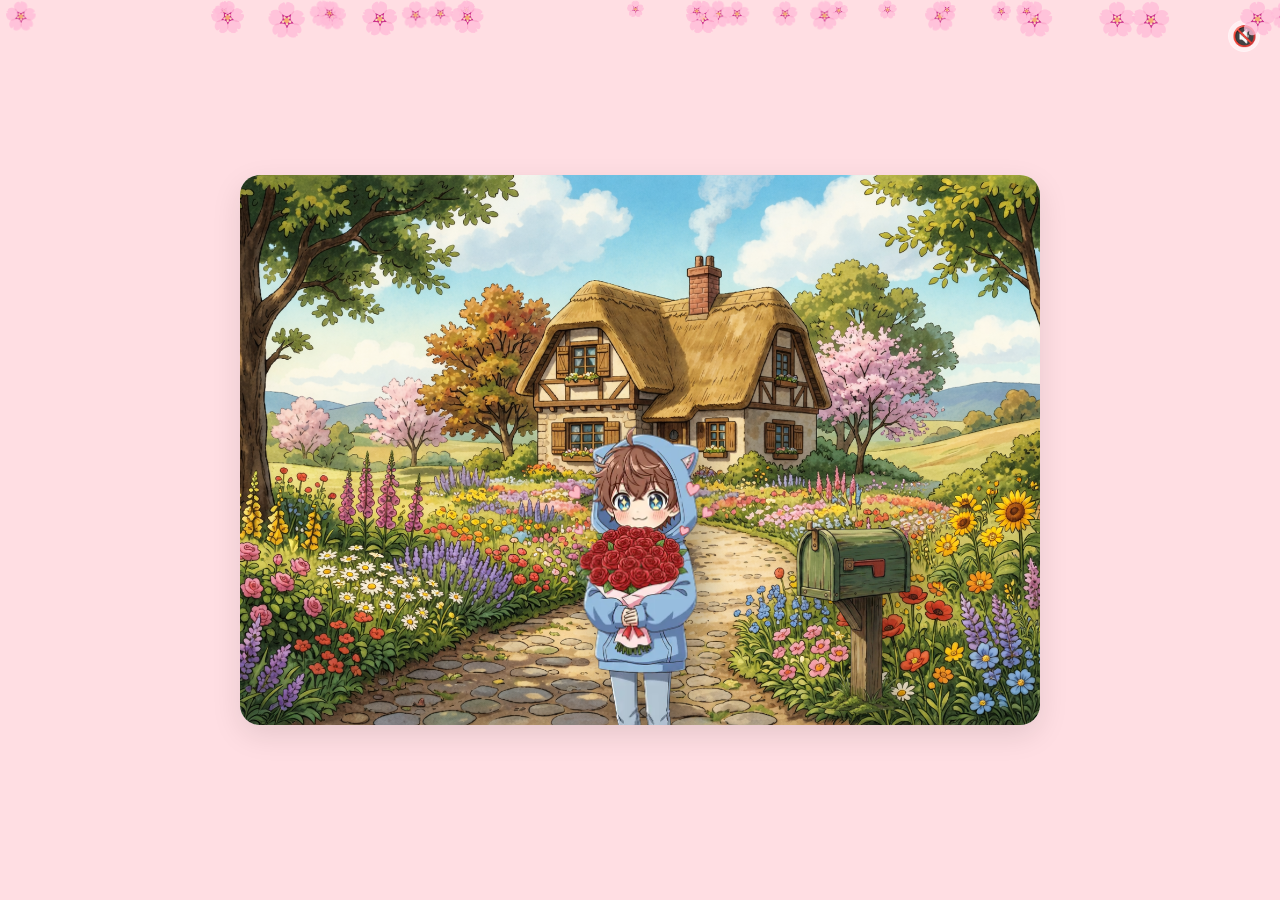
==== index.html @ 14f16d6e "Add files via upload" ====
<!DOCTYPE html>
<html lang="vi">
<head>
    <meta charset="UTF-8">
    <meta name="viewport" content="width=device-width, initial-scale=1.0">
    <title>Happy Women's Day</title>
    <style>       
    body, html {
        margin: 0; padding: 0;
        width: 100%; height: 100%;
        display: flex; justify-content: center; align-items: center;
        background-color: #ffdee3;
    }

    .main-container {
        width: 90%; max-width: 800px;
        background: white;
        border-radius: 20px;
        box-shadow: 0 10px 30px rgba(0,0,0,0.1);
        overflow: hidden; 
        box-sizing: border-box;
    }

    .image-wrapper {
        width: 100%;
        height: 550px; 
        position: relative; 
    }

    .responsive-image {
        width: 100%;
        height: 100%;
        object-fit: cover; 
        display: block;
    }


    .base-layer {
        position: relative; 
        z-index: 1; 
    }

    .top-layer-1 {
        position: absolute; 
        bottom: 0;   
        z-index: 2; 
        width: 20%;
        height: auto;
        right: 40%;
        filter: drop-shadow(10px 10px 15px rgba(0,0,0,0.3));
    }


    .top-layer-2 {
        position: absolute; 
        bottom: 0;   
        z-index: 2; 
        width: 17%;
        height: auto;
        right: 15%;
        filter: drop-shadow(10px 10px 15px rgba(0,0,0,0.3));
    }

    .content {
        padding: 20px;
        text-align: center;
    }

    @media (max-width: 700px) {
        .image-wrapper {
            height: 300px; 
        }
    }

    .top-layer-1:hover {
    filter: brightness(1.5) ;
    transform: scale(1.02) translateY(-5px);
    transition: all 0.3s ease;
    } 

    .top-layer-2:hover {
        filter: brightness(1.4) ;
        transform:  scale(1.02) translateY(-5px);
        transition: all 0.3s ease;
    } 


    .music-btn {
        position: fixed;
        top: 20px;
        right: 20px;
        z-index: 100; /* Luôn nằm trên cùng */
        background: rgba(255, 255, 255, 0.5);
        width: 30px;
        height: 30px;
        border-radius: 50%;
        display: flex;
        justify-content: center;
        align-items: center;
        cursor: pointer;
        font-size: 20px;
        transition: all 0.3s ease;
        backdrop-filter: blur(5px);
        border: 1px solid rgba(255,255,255,0.3);
    }

    .music-btn:hover {
        transform: scale(1.1);
        background: rgba(255, 255, 255, 0.8);
    }

    .flower{
    position:absolute;
    top:0;
    font-size:20px;
    animation:fall linear infinite;
    opacity:0.8;
    z-index: 100;
    }
    @keyframes fall{
        to{
            transform:translateY(70vh) rotate(360deg);
            opacity:0;
        }
    }
   
    </style>  
</head>
<body>
    <div class="main-container">
        <div class="image-wrapper">
            <img src="anh/background.png" class="responsive-image base-layer" alt="Bg">
            
            <img src="anh/boy.png" class="responsive-image top-layer-1" alt="Boy">
            
            <img src="anh/mailbox.png" class="responsive-image top-layer-2" alt="Mailbox">
        </div>
    </div>      
    <audio id="bgMusic" loop>
            <source src="anh/nhac.mp3" type="audio/mpeg" volume="0.5">
    </audio>

    <div id="musicControl" class="music-btn">
        <span id="musicIcon">🔇</span>
</div>        

    <script>
        const mailboxBtn = document.querySelector('.top-layer-2');

        mailboxBtn.addEventListener('click', () => {
            const userChoice = confirm("Bạn có một lá thư mới! Bạn có muốn mở nó ngay bây giờ không?"); 
            if (userChoice) {
                const letterOverlay = document.getElementById('letterWrapper');
                letterOverlay.classList.add('active');
            }
        });     
        mailboxBtn.addEventListener('mouseup', () => {
            mailboxBtn.src = 'anh/mailbox.png';
        });
        
        const bgMusic = document.getElementById('bgMusic');
        const musicControl = document.getElementById('musicControl');
        const musicIcon = document.getElementById('musicIcon');
        function playMusic() {
            bgMusic.play().then(() => {
                musicIcon.innerText = '🔊';
            }).catch(error => {
                console.log("Trình duyệt chặn tự động phát. Chờ tương tác người dùng...");
            });
        }
        window.addEventListener('load', playMusic);
        document.addEventListener('click', () => {
            if (bgMusic.paused) {
                playMusic();
            }
        }, { once: true }); 
        musicControl.addEventListener('click', (e) => {
            e.stopPropagation(); 
            if (bgMusic.paused) {
                bgMusic.play();
                musicIcon.innerText = '🔊';
            } else {
                bgMusic.pause();
                musicIcon.innerText = '🔇';
            }
        });
        function createFlowers(){
            for(let i=0;i<30;i++){
                let flower=document.createElement("div");
                flower.className="flower";
                flower.innerHTML="🌸";
                flower.style.left=Math.random()*100+"vw";
                flower.style.animationDuration=(Math.random()*5+5)+"s";
                flower.style.fontSize=(Math.random()*20+15)+"px";
                document.body.appendChild(flower);

            setTimeout(()=>{flower.remove();},10000);
            }
        }
        createFlowers();
        setInterval(createFlowers,8000);

    </script>
</body>
</html>
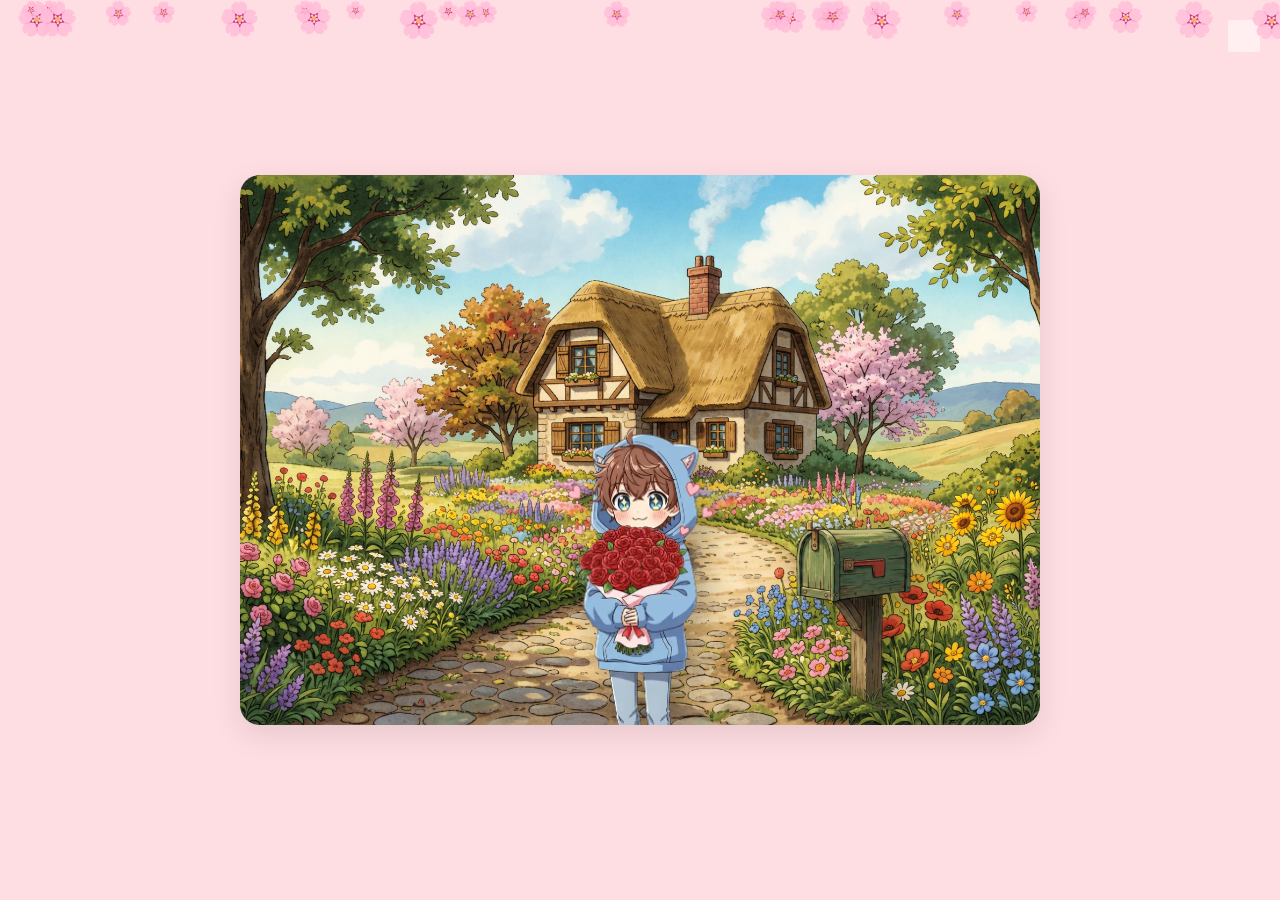
==== commit 551a59a3: "Update index.html" ====
--- a/index.html
+++ b/index.html
@@ -124,6 +124,56 @@
         }
     }
    
+    /* Nền mờ bao phủ toàn màn hình */
+.modal-overlay {
+    position: fixed;
+    top: 0; left: 0;
+    width: 100%; height: 100%;
+    background: rgba(0, 0, 0, 0.5); /* Màu tối mờ */
+    display: flex;
+    justify-content: center;
+    align-items: center;
+    z-index: 1000;
+    
+    /* Ẩn ban đầu */
+    visibility: hidden;
+    opacity: 0;
+    transition: all 0.3s ease-in-out;
+}
+
+/* Nội dung ô thoại */
+.modal-content {
+    background: white;
+    padding: 30px;
+    border-radius: 15px;
+    width: 90%;
+    max-width: 400px;
+    text-align: center;
+    box-shadow: 0 10px 25px rgba(0,0,0,0.2);
+    
+    /* Hiệu ứng bay từ dưới lên */
+    transform: translateY(20px);
+    transition: all 0.3s ease-in-out;
+}
+
+/* Khi ô thoại được kích hoạt */
+.modal-overlay.active {
+    visibility: visible;
+    opacity: 1;
+}
+
+.modal-overlay.active .modal-content {
+    transform: translateY(0);
+}
+
+/* Nút đóng */
+.close-btn {
+    position: absolute;
+    top: 10px; right: 15px;
+    font-size: 24px;
+    cursor: pointer;
+    color: #888;
+}
     </style>  
 </head>
 <body>
@@ -131,8 +181,15 @@
         <div class="image-wrapper">
             <img src="anh/background.png" class="responsive-image base-layer" alt="Bg">
             
-            <img src="anh/boy.png" class="responsive-image top-layer-1" alt="Boy">
-            
+            <img src="anh/boy.png" class="responsive-image top-layer-1" alt="Boy" id="openModal">            
+            <div id="myModal" class="modal-overlay">
+                <div class="modal-content">
+                    <span class="close-btn">&times;</span>
+                    <h3></h3>
+                    <p>Chào mừng bạn! Đây là ô thoại hiện lên khi bạn tương tác với trang web.</p>
+                    <button class="ok-btn">Tuyệt vời!</button>
+                </div>
+            </div>
             <img src="anh/mailbox.png" class="responsive-image top-layer-2" alt="Mailbox">
         </div>
     </div>      
@@ -147,11 +204,15 @@
     <script>
         const mailboxBtn = document.querySelector('.top-layer-2');
 
+        const modal = document.getElementById('myModal');
+        const openBtn = document.getElementById('openModal');
+        const closeBtn = document.querySelector('.close-btn');
+        const okBtn = document.querySelector('.ok-btn');
+
         mailboxBtn.addEventListener('click', () => {
             const userChoice = confirm("Bạn có một lá thư mới! Bạn có muốn mở nó ngay bây giờ không?"); 
             if (userChoice) {
-                const letterOverlay = document.getElementById('letterWrapper');
-                letterOverlay.classList.add('active');
+                window.location.href = "https://youtu.be/FN7ALfpGxiI?list=RDFN7ALfpGxiI&t=161"; 
             }
         });     
         mailboxBtn.addEventListener('mouseup', () => {
@@ -200,6 +261,28 @@
         createFlowers();
         setInterval(createFlowers,8000);
 
+        
+
+        // Mở ô thoại
+        openBtn.onclick = () => {
+            modal.classList.add('active');
+        };
+
+        // Đóng khi click vào nút X hoặc nút OK
+        const closeModal = () => {
+            modal.classList.remove('active');
+        };
+
+        closeBtn.onclick = closeModal;
+        okBtn.onclick = closeModal;
+
+        // Đóng khi click vào vùng nền mờ bên ngoài
+        window.onclick = (event) => {
+            if (event.target === modal) {
+                closeModal();
+            }
+        };
+
     </script>
 </body>
-</html>+</html>
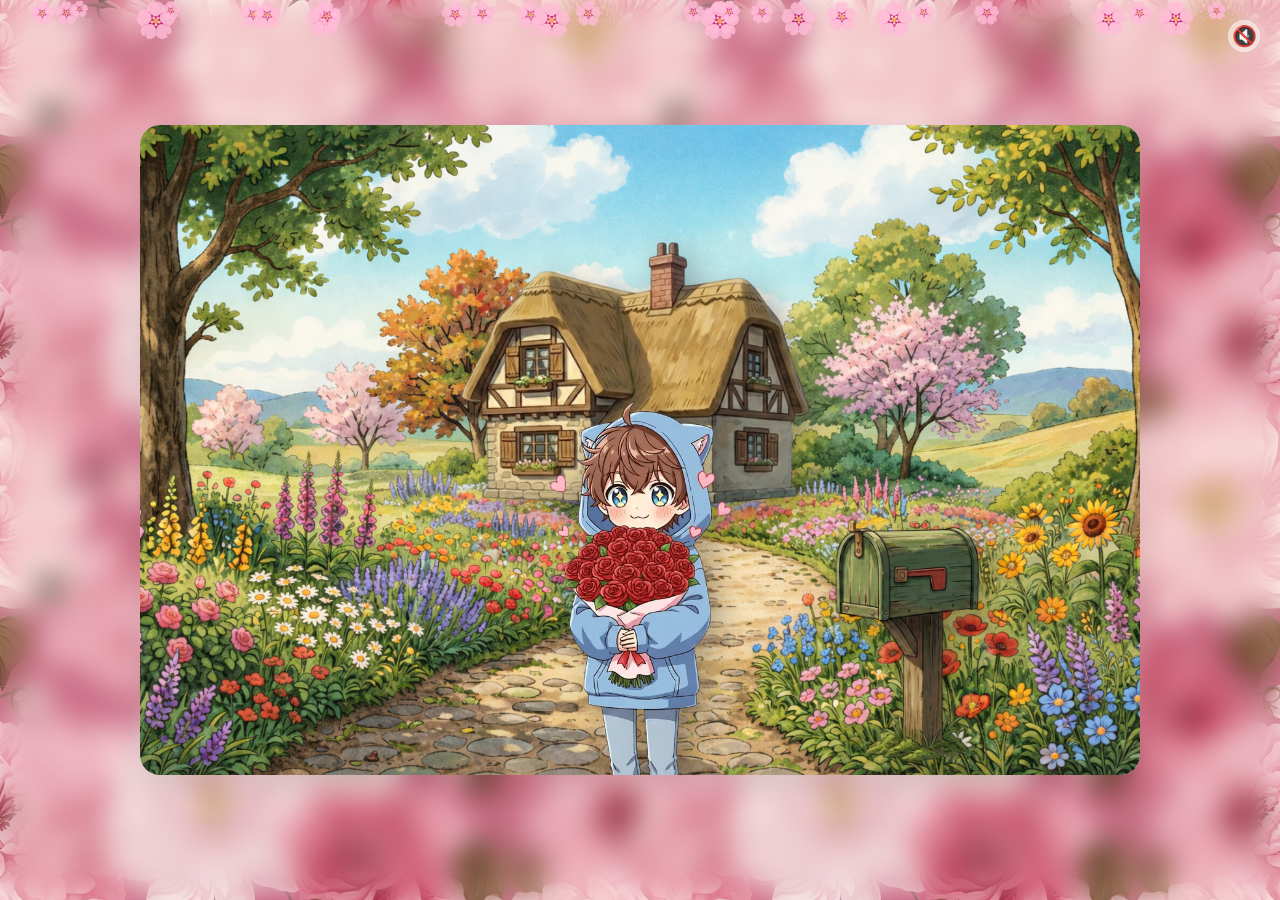
==== commit a8d1fe76: "Add files via upload" ====
--- a/index.html
+++ b/index.html
@@ -4,285 +4,44 @@
     <meta charset="UTF-8">
     <meta name="viewport" content="width=device-width, initial-scale=1.0">
     <title>Happy Women's Day</title>
-    <style>       
-    body, html {
-        margin: 0; padding: 0;
-        width: 100%; height: 100%;
-        display: flex; justify-content: center; align-items: center;
-        background-color: #ffdee3;
-    }
-
-    .main-container {
-        width: 90%; max-width: 800px;
-        background: white;
-        border-radius: 20px;
-        box-shadow: 0 10px 30px rgba(0,0,0,0.1);
-        overflow: hidden; 
-        box-sizing: border-box;
-    }
-
-    .image-wrapper {
-        width: 100%;
-        height: 550px; 
-        position: relative; 
-    }
-
-    .responsive-image {
-        width: 100%;
-        height: 100%;
-        object-fit: cover; 
-        display: block;
-    }
-
-
-    .base-layer {
-        position: relative; 
-        z-index: 1; 
-    }
-
-    .top-layer-1 {
-        position: absolute; 
-        bottom: 0;   
-        z-index: 2; 
-        width: 20%;
-        height: auto;
-        right: 40%;
-        filter: drop-shadow(10px 10px 15px rgba(0,0,0,0.3));
-    }
-
-
-    .top-layer-2 {
-        position: absolute; 
-        bottom: 0;   
-        z-index: 2; 
-        width: 17%;
-        height: auto;
-        right: 15%;
-        filter: drop-shadow(10px 10px 15px rgba(0,0,0,0.3));
-    }
-
-    .content {
-        padding: 20px;
-        text-align: center;
-    }
-
-    @media (max-width: 700px) {
-        .image-wrapper {
-            height: 300px; 
-        }
-    }
-
-    .top-layer-1:hover {
-    filter: brightness(1.5) ;
-    transform: scale(1.02) translateY(-5px);
-    transition: all 0.3s ease;
-    } 
-
-    .top-layer-2:hover {
-        filter: brightness(1.4) ;
-        transform:  scale(1.02) translateY(-5px);
-        transition: all 0.3s ease;
-    } 
-
-
-    .music-btn {
-        position: fixed;
-        top: 20px;
-        right: 20px;
-        z-index: 100; /* Luôn nằm trên cùng */
-        background: rgba(255, 255, 255, 0.5);
-        width: 30px;
-        height: 30px;
-        border-radius: 50%;
-        display: flex;
-        justify-content: center;
-        align-items: center;
-        cursor: pointer;
-        font-size: 20px;
-        transition: all 0.3s ease;
-        backdrop-filter: blur(5px);
-        border: 1px solid rgba(255,255,255,0.3);
-    }
-
-    .music-btn:hover {
-        transform: scale(1.1);
-        background: rgba(255, 255, 255, 0.8);
-    }
-
-    .flower{
-    position:absolute;
-    top:0;
-    font-size:20px;
-    animation:fall linear infinite;
-    opacity:0.8;
-    z-index: 100;
-    }
-    @keyframes fall{
-        to{
-            transform:translateY(70vh) rotate(360deg);
-            opacity:0;
-        }
-    }
-   
-    /* Nền mờ bao phủ toàn màn hình */
-.modal-overlay {
-    position: fixed;
-    top: 0; left: 0;
-    width: 100%; height: 100%;
-    background: rgba(0, 0, 0, 0.5); /* Màu tối mờ */
-    display: flex;
-    justify-content: center;
-    align-items: center;
-    z-index: 1000;
-    
-    /* Ẩn ban đầu */
-    visibility: hidden;
-    opacity: 0;
-    transition: all 0.3s ease-in-out;
-}
-
-/* Nội dung ô thoại */
-.modal-content {
-    background: white;
-    padding: 30px;
-    border-radius: 15px;
-    width: 90%;
-    max-width: 400px;
-    text-align: center;
-    box-shadow: 0 10px 25px rgba(0,0,0,0.2);
-    
-    /* Hiệu ứng bay từ dưới lên */
-    transform: translateY(20px);
-    transition: all 0.3s ease-in-out;
-}
-
-/* Khi ô thoại được kích hoạt */
-.modal-overlay.active {
-    visibility: visible;
-    opacity: 1;
-}
-
-.modal-overlay.active .modal-content {
-    transform: translateY(0);
-}
-
-/* Nút đóng */
-.close-btn {
-    position: absolute;
-    top: 10px; right: 15px;
-    font-size: 24px;
-    cursor: pointer;
-    color: #888;
-}
-    </style>  
+    <link rel="stylesheet" href="style.css">  
 </head>
 <body>
-    <div class="main-container">
-        <div class="image-wrapper">
-            <img src="anh/background.png" class="responsive-image base-layer" alt="Bg">
-            
-            <img src="anh/boy.png" class="responsive-image top-layer-1" alt="Boy" id="openModal">            
-            <div id="myModal" class="modal-overlay">
-                <div class="modal-content">
-                    <span class="close-btn">&times;</span>
-                    <h3></h3>
-                    <p>Chào mừng bạn! Đây là ô thoại hiện lên khi bạn tương tác với trang web.</p>
-                    <button class="ok-btn">Tuyệt vời!</button>
+    <div class="main" id="main">
+        <div class="container">
+            <div class="image-wrapper">
+                <img src="anh/background.png" class="responsive-image base-layer" alt="Bg">
+                <img src="anh/house.png" class="responsive-image house" alt="House" id="">
+                <img src="anh/boy.png" class="responsive-image boy" alt="Boy" id="openModal">            
+                <div id="myModal" class="modal-overlay">
+                    <div class="modal-content">
+                        <span class="close-modal-btn">&times;</span>
+                        <h3></h3>
+                        <p>Chào mừng bạn! Đây là ô thoại hiện lên khi bạn tương tác với trang web.</p>
+                        <button class="ok-btn">Tuyệt vời!</button>
+                    </div>
                 </div>
-            </div>
-            <img src="anh/mailbox.png" class="responsive-image top-layer-2" alt="Mailbox">
+                <img src="anh/mailbox.png" class="responsive-image mailbox" alt="Mailbox" id="mailbox">
+                <div id="letterWrapper" class="letter-overlay">
+                    <div class="letter-content">
+                        <span class="close-letter-btn">&times;</span>
+                        <div class="letter-text">
+                            <h2>Gửi bạn thân mến,</h2>
+                            <p> Chúc bạn có một ngày thật nhiều niềm vui và bình yên bên ngôi nhà nhỏ của mình. 🌸</p>
+                            <p style="text-align: right;">— Từ Gemini —</p>
+                        </div>
+                    </div>
+                </div>
+            </div>  
+        </div>      
+        <audio id="bgMusic" loop>
+                <source src="anh/nhac.mp3" type="audio/mpeg" volume="0.5">
+        </audio>
+        <div id="musicControl" class="music-btn">
+            <span id="musicIcon">🔇</span>
         </div>
-    </div>      
-    <audio id="bgMusic" loop>
-            <source src="anh/nhac.mp3" type="audio/mpeg" volume="0.5">
-    </audio>
-
-    <div id="musicControl" class="music-btn">
-        <span id="musicIcon">🔇</span>
-</div>        
-
-    <script>
-        const mailboxBtn = document.querySelector('.top-layer-2');
-
-        const modal = document.getElementById('myModal');
-        const openBtn = document.getElementById('openModal');
-        const closeBtn = document.querySelector('.close-btn');
-        const okBtn = document.querySelector('.ok-btn');
-
-        mailboxBtn.addEventListener('click', () => {
-            const userChoice = confirm("Bạn có một lá thư mới! Bạn có muốn mở nó ngay bây giờ không?"); 
-            if (userChoice) {
-                window.location.href = "https://youtu.be/FN7ALfpGxiI?list=RDFN7ALfpGxiI&t=161"; 
-            }
-        });     
-        mailboxBtn.addEventListener('mouseup', () => {
-            mailboxBtn.src = 'anh/mailbox.png';
-        });
         
-        const bgMusic = document.getElementById('bgMusic');
-        const musicControl = document.getElementById('musicControl');
-        const musicIcon = document.getElementById('musicIcon');
-        function playMusic() {
-            bgMusic.play().then(() => {
-                musicIcon.innerText = '🔊';
-            }).catch(error => {
-                console.log("Trình duyệt chặn tự động phát. Chờ tương tác người dùng...");
-            });
-        }
-        window.addEventListener('load', playMusic);
-        document.addEventListener('click', () => {
-            if (bgMusic.paused) {
-                playMusic();
-            }
-        }, { once: true }); 
-        musicControl.addEventListener('click', (e) => {
-            e.stopPropagation(); 
-            if (bgMusic.paused) {
-                bgMusic.play();
-                musicIcon.innerText = '🔊';
-            } else {
-                bgMusic.pause();
-                musicIcon.innerText = '🔇';
-            }
-        });
-        function createFlowers(){
-            for(let i=0;i<30;i++){
-                let flower=document.createElement("div");
-                flower.className="flower";
-                flower.innerHTML="🌸";
-                flower.style.left=Math.random()*100+"vw";
-                flower.style.animationDuration=(Math.random()*5+5)+"s";
-                flower.style.fontSize=(Math.random()*20+15)+"px";
-                document.body.appendChild(flower);
-
-            setTimeout(()=>{flower.remove();},10000);
-            }
-        }
-        createFlowers();
-        setInterval(createFlowers,8000);
-
-        
-
-        // Mở ô thoại
-        openBtn.onclick = () => {
-            modal.classList.add('active');
-        };
-
-        // Đóng khi click vào nút X hoặc nút OK
-        const closeModal = () => {
-            modal.classList.remove('active');
-        };
-
-        closeBtn.onclick = closeModal;
-        okBtn.onclick = closeModal;
-
-        // Đóng khi click vào vùng nền mờ bên ngoài
-        window.onclick = (event) => {
-            if (event.target === modal) {
-                closeModal();
-            }
-        };
-
-    </script>
+    </div>
+    <script src="scripts.js"></script>
 </body>
-</html>
+</html>
--- a/style.css
+++ b/style.css
@@ -0,0 +1,236 @@
+body, html {
+    margin: 0; padding: 0;
+    width: 100%; height: 100%;
+    display: flex; justify-content: center; align-items: center;
+    background-color: #ffdee3;
+    background-image: url('anh/cover.avif');
+    background-size: auto;
+    background-position: center;
+}
+
+.main{
+    position: fixed;
+    top: 0;
+    left: 0;
+    width: 100%;
+    height: 100%;
+    overflow: hidden;
+    display: flex; justify-content: center; align-items: center;
+    backdrop-filter: blur(15px);
+}
+
+.container {
+    width: 95%; max-width: 1000px;
+    background: white;
+    border-radius: 20px;
+    box-shadow: 0 10px 30px rgba(0,0,0,0.1);
+    overflow: hidden; 
+    box-sizing: border-box;
+}
+
+.image-wrapper {
+    width: 100%;
+    height: 650px; 
+    position: relative; 
+}
+
+.responsive-image {
+    width: 100%;
+    height: 100%;
+    object-fit: cover; 
+    display: block;
+}
+
+.base-layer {
+    position: relative; 
+    z-index: 1; 
+}
+
+.boy {
+    position: absolute; 
+    bottom: 0;   
+    z-index: 2; 
+    width: 20%;
+    height: auto;
+    right: 40%;
+    filter: drop-shadow(10px 10px 15px rgba(0,0,0,0.3));
+}
+
+.house {
+    position: absolute; 
+    bottom: 40%;  
+    z-index: 1; 
+    width: 35%;
+    height: auto;
+    right: 33%;
+    filter: drop-shadow(10px 10px 15px rgba(0,0,0,0.3));
+}
+
+.mailbox {
+    position: absolute; 
+    bottom: 0;   
+    z-index: 2; 
+    width: 17%;
+    height: auto;
+    right: 15%;
+    filter: drop-shadow(10px 10px 15px rgba(0,0,0,0.3));
+}
+
+.content {
+    padding: 20px;
+    text-align: center;
+}
+
+@media (max-width: 700px) {
+    .image-wrapper {
+    height: 300px; 
+    }
+}
+
+.boy:hover {
+filter: brightness(1.5) ;
+transform: scale(1.02) translateY(-5px);
+transition: all 0.3s ease;
+} 
+
+.mailbox:hover {
+filter: brightness(1.4) ;
+transform:  scale(1.02) translateY(-5px);
+transition: all 0.3s ease;
+} 
+
+.house:hover {
+filter: brightness(1.4) ;
+transform:  scale(1.02) translateY(-5px);
+transition: all 0.3s ease;
+}
+/* Nút bật nhạc */
+.music-btn {
+    position: fixed;
+    top: 20px;
+    right: 20px;
+    z-index: 100; /* Luôn nằm trên cùng */
+    background: rgba(255, 255, 255, 0.5);
+    width: 30px;
+    height: 30px;
+    border-radius: 50%;
+    display: flex;
+    justify-content: center;
+    align-items: center;
+    cursor: pointer;
+    font-size: 20px;
+    transition: all 0.3s ease;
+    backdrop-filter: blur(5px);
+    border: 1px solid rgba(255,255,255,0.3);
+}
+
+.music-btn:hover {
+    transform: scale(1.1);
+    background: rgba(255, 255, 255, 0.8);
+}
+
+/*Hiệu ứng hoa rơi*/
+.flower{
+    position:absolute;
+    top:0;
+    font-size:20px;
+    animation:fall linear infinite;
+    opacity:0.8;
+    z-index: 100;
+}
+@keyframes fall{
+    to{
+    transform:translateY(70vh) rotate(360deg);
+    opacity:0;
+    }
+}
+
+/* Hộp thoại */
+.modal-overlay {
+    position: fixed;
+    top: 0; left: 0;
+    width: 100%; height: 100%;
+    background: rgba(0, 0, 0, 0.5); /* Màu tối mờ */
+    display: flex;
+    justify-content: center;
+    align-items: center;
+    z-index: 1000;
+    /* Ẩn ban đầu */
+    visibility: hidden;
+    opacity: 0;
+    transition: all 0.3s ease-in-out;
+}
+
+.modal-content {
+    background: white;
+    padding: 30px;
+    border-radius: 15px;
+    width: 90%;
+    max-width: 400px;
+    text-align: center;
+    box-shadow: 0 10px 25px rgba(0,0,0,0.2);
+    transform: translateY(20px);
+    transition: all 0.3s ease-in-out;
+}
+
+.modal-overlay.active {
+    visibility: visible;
+    opacity: 1;
+}
+
+.modal-overlay.active .modal-content {
+    transform: translateY(0);
+}
+
+.close-modal-btn {
+    position: absolute;
+    top: 10px; right: 15px;
+    font-size: 24px;
+    cursor: pointer;
+    color: #888;
+}
+
+/* Lá thư từ mailbox */
+.letter-overlay {
+    display: none; /* Ẩn ban đầu */
+    position: fixed;
+    top: 0; left: 0;
+    width: 100%; height: 100%;
+    background: rgba(0, 0, 0, 0.6);
+    z-index: 2000;
+    justify-content: center;
+    align-items: center;
+    backdrop-filter: blur(5px);
+}
+
+.letter-content {
+    background: #fff9ed; /* Màu giấy cũ */
+    width: 80%;
+    max-width: 400px;
+    padding: 40px;
+    border-radius: 5px;
+    position: relative;
+    box-shadow: 0 20px 50px rgba(0,0,0,0.5);
+}
+
+/* Khi lá thư được mở */
+.letter-overlay.active {
+    display: flex;
+}
+.letter-overlay.active .letter-content {
+    transform: scale(2);
+    transition: all 1s ease-in-out;
+}
+
+.letter-text {
+    font-family: 'Dancing Script', cursive; /* Bạn có thể thêm font chữ viết tay */
+    line-height: 1.6;
+    color: #444;
+}
+
+.close-letter-btn {
+    position: absolute;
+    top: 10px; right: 15px;
+    font-size: 25px;
+    cursor: pointer;
+}
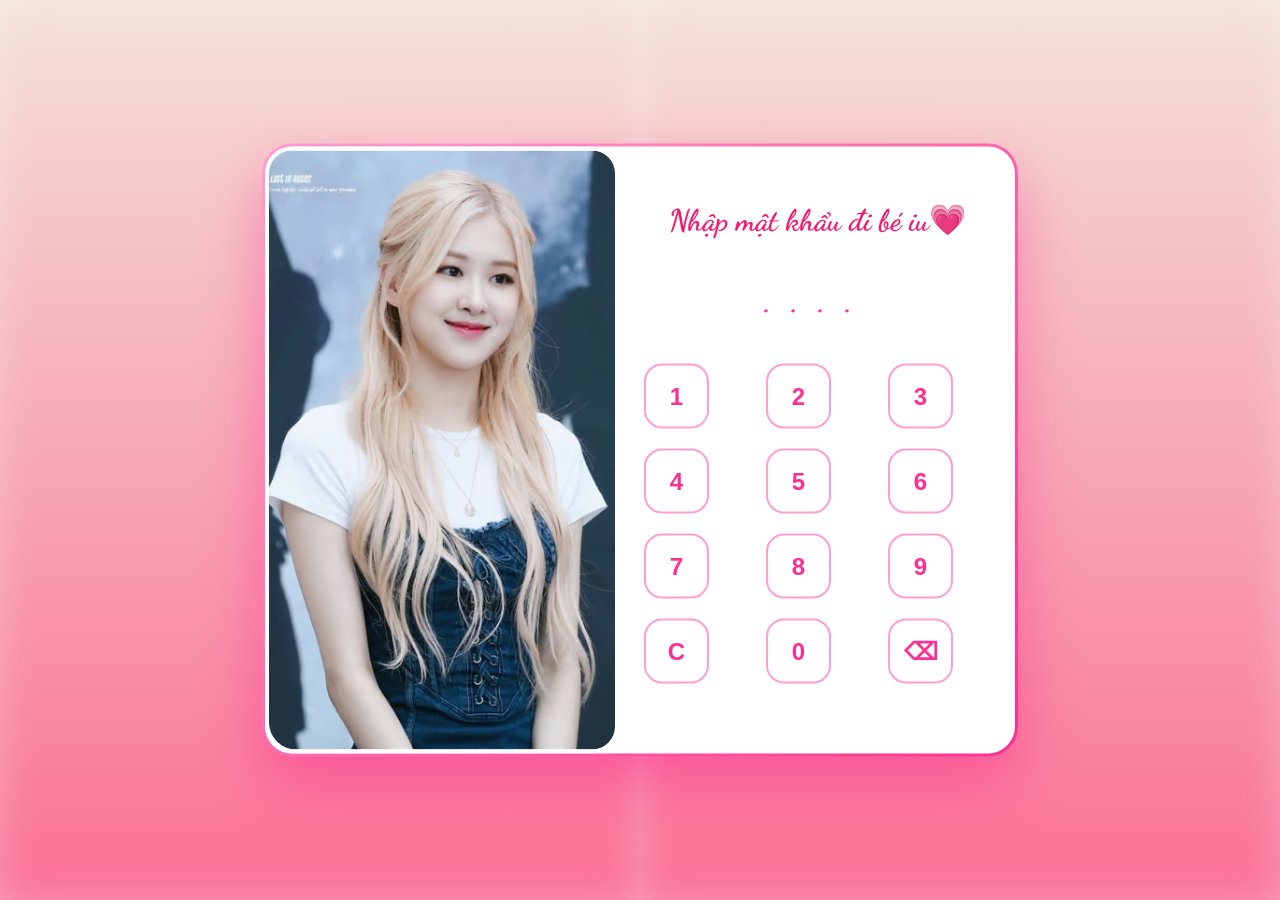
==== commit 582fb409: "Add files via upload" ====
--- a/index.html
+++ b/index.html
@@ -4,34 +4,177 @@
     <meta charset="UTF-8">
     <meta name="viewport" content="width=device-width, initial-scale=1.0">
     <title>Happy Women's Day</title>
+    <link href="https://fonts.googleapis.com/css2?family=Great+Vibes&family=Parisienne&family=Courgette&family=Dancing+Script&display=swap" rel="stylesheet"/>
+    <link href="https://fonts.googleapis.com/css2?family=Poppins:wght@300;500;700&display=swap" rel="stylesheet">
     <link rel="stylesheet" href="style.css">  
 </head>
 <body>
+    <!-- DOOR LOGIN -->
+    <!-- LOGIN SCREEN -->
+<div id="loginScreen">
+  <div class="door-container">
+
+    <!-- 2 CÁNH CỬA -->
+    <div class="door left-door"></div>
+    <div class="door right-door"></div>
+
+    <!-- LOGIN BOX -->
+    <div class="login-box">
+        <div class="login-box-inner">
+            <div class="login-left"> 
+            <img src="anh/login.avif" alt="Love" class="login-avatar">
+            </div>
+            <div class="login-right">
+                <p>Nhập mật khẩu đi bé iu💗</p>
+
+                <div class="pin-display" id="pinDisplay">••••</div>
+
+                <div class="pin-pad">
+                    <button class="pin-btn">1</button>
+                    <button class="pin-btn">2</button>
+                    <button class="pin-btn">3</button>
+                    <button class="pin-btn">4</button>
+                    <button class="pin-btn">5</button>
+                    <button class="pin-btn">6</button>
+                    <button class="pin-btn">7</button>
+                    <button class="pin-btn">8</button>
+                    <button class="pin-btn">9</button>
+                    <button class="pin-btn clear">C</button>
+                    <button class="pin-btn">0</button>
+                    <button class="pin-btn delete">⌫</button>
+                </div>
+
+                <p id="errorMsg"></p>
+            </div>
+        </div>
+    </div>  
+  </div>
+</div>
+
+    <!-- MAIN CONTENT -->
     <div class="main" id="main">
         <div class="container">
             <div class="image-wrapper">
                 <img src="anh/background.png" class="responsive-image base-layer" alt="Bg">
-                <img src="anh/house.png" class="responsive-image house" alt="House" id="">
-                <img src="anh/boy.png" class="responsive-image boy" alt="Boy" id="openModal">            
-                <div id="myModal" class="modal-overlay">
-                    <div class="modal-content">
-                        <span class="close-modal-btn">&times;</span>
-                        <h3></h3>
-                        <p>Chào mừng bạn! Đây là ô thoại hiện lên khi bạn tương tác với trang web.</p>
-                        <button class="ok-btn">Tuyệt vời!</button>
-                    </div>
-                </div>
+                <img src="anh/house.png" class="responsive-image house" alt="House" id="openGalleryBtn">
+                <img src="anh/boy.png" class="responsive-image boy" alt="Boy" id="openLove">                           
                 <img src="anh/mailbox.png" class="responsive-image mailbox" alt="Mailbox" id="mailbox">
                 <div id="letterWrapper" class="letter-overlay">
                     <div class="letter-content">
                         <span class="close-letter-btn">&times;</span>
                         <div class="letter-text">
-                            <h2>Gửi bạn thân mến,</h2>
-                            <p> Chúc bạn có một ngày thật nhiều niềm vui và bình yên bên ngôi nhà nhỏ của mình. 🌸</p>
-                            <p style="text-align: right;">— Từ Gemini —</p>
+                            <h2 class="letter-title">To my dearest love,</h2>
+                            <div id="typed-text"></div>                            
+                            <p style="text-align: right;">— From H Khanh —</p>
                         </div>
                     </div>
                 </div>
+                <div id="galleryOverlay" class="gallery-overlay">
+                    <span id="closeGallery" class="close-gallery">&times;</span>
+                    <div class="heart-container" id="heartContainer"></div>  
+                        <div class="photo-marquee">
+
+                    <div class="photo-row">
+                    <div class="photo-track">
+                        <img src="anh/img1.jpg">
+                        <img src="anh/img2.jpg">
+                        <img src="anh/img3.jpg">
+                        <img src="anh/img4.jpg">
+                        <img src="anh/img1.jpg">
+                        <img src="anh/img2.jpg">
+                        <img src="anh/img3.jpg">
+                        <img src="anh/img4.jpg">
+                        <img src="anh/img1.jpg">
+                        <img src="anh/img2.jpg">
+                        <img src="anh/img3.jpg">
+                        <img src="anh/img4.jpg">
+                    </div>
+                    </div>
+
+                    <div class="photo-row reverse">
+                    <div class="photo-track">
+                        <img src="anh/img5.jpg">
+                        <img src="anh/img6.jpg">
+                        <img src="anh/img7.jpg">
+                        <img src="anh/img8.jpg">
+                        <img src="anh/img5.jpg">
+                        <img src="anh/img6.jpg">
+                        <img src="anh/img7.jpg">
+                        <img src="anh/img8.jpg">
+                        <img src="anh/img5.jpg">
+                        <img src="anh/img6.jpg">
+                        <img src="anh/img7.jpg">
+                        <img src="anh/img8.jpg">
+                    </div>
+                    </div>
+
+                    <div class="photo-row">
+                    <div class="photo-track">
+                        <img src="anh/img9.jpg">
+                        <img src="anh/img10.jpg">
+                        <img src="anh/img11.jpg">
+                        <img src="anh/img12.jpg">
+                        <img src="anh/img9.jpg">
+                        <img src="anh/img10.jpg">
+                        <img src="anh/img11.jpg">
+                        <img src="anh/img12.jpg">
+                        <img src="anh/img9.jpg">
+                        <img src="anh/img10.jpg">
+                        <img src="anh/img11.jpg">
+                        <img src="anh/img12.jpg">
+                    </div>
+                    </div>
+
+                    <div class="photo-row reverse">
+                    <div class="photo-track">
+                        <img src="anh/img13.jpg">
+                        <img src="anh/img14.jpg">
+                        <img src="anh/img15.jpg">
+                        <img src="anh/img16.jpg">
+                        <img src="anh/img13.jpg">
+                        <img src="anh/img14.jpg">
+                        <img src="anh/img15.jpg">
+                        <img src="anh/img16.jpg">
+                        <img src="anh/img13.jpg">
+                        <img src="anh/img14.jpg">
+                        <img src="anh/img15.jpg">
+                        <img src="anh/img16.jpg">
+                    </div>
+                    </div>
+
+                        </div>
+                        <div id="imagePopup" class="image-popup">
+                        <span class="close-popup">&times;</span>
+                        <img id="popupImg">
+                        </div>
+                </div>
+                <!-- Trai tim -->
+                <div id="loveBox" class="loveBox">
+
+                    <div id="stars"></div>
+
+                    <div class="heartbox" id="heartbox"></div>
+
+                    <div id="textArea"></div>
+
+                    <div class="player">
+                    <img id="cover" src="anh/image2.webp">
+
+                    <div class="musicInfo">
+                    <div id="songTitle">Love Song</div>
+
+                    <div class="progress">
+                    <div id="progressBar"></div>
+                    </div>
+
+                    </div>
+                    </div>
+
+                    <audio id="music" src="music.mp3"></audio>
+                    <span id="closeLove" class="closeLove">&times;</span>
+                    </div>
+            </div>
+
             </div>  
         </div>      
         <audio id="bgMusic" loop>
@@ -41,7 +184,6 @@
             <span id="musicIcon">🔇</span>
         </div>
         
-    </div>
     <script src="scripts.js"></script>
 </body>
 </html>
--- a/style.css
+++ b/style.css
@@ -1,3 +1,211 @@
+/* FULL SCREEN */
+#loginScreen {
+  position: fixed;
+  width: 100%;
+  height: 100%;
+  overflow: hidden;
+  z-index: 9999;
+  font-family: 'Segoe UI', sans-serif;
+}
+
+/* Container */
+.door-container {
+  position: relative;
+  width: 100%;
+  height: 100%;
+  perspective: 2000px;
+  align-items: center;
+  justify-content: center;
+}
+
+/* CỬA */
+.door {
+  position: absolute;
+  width: 50%;
+  height: 100%;
+  top: 0;
+  transition: transform 1.8s cubic-bezier(0.77, 0, 0.175, 1);
+  background: linear-gradient( #F4E2D8, #fa6f97);
+  box-shadow: inset 0 0 40px rgba(255,255,255,0.3);
+}
+
+.left-door {
+  left: 0;
+  transform-origin: left;
+}
+
+.right-door {
+  right: 0;
+  transform-origin: right;
+  
+}
+
+/* Khi mở cửa */
+.open .left-door {
+  transform: rotateY(-110deg);
+}
+
+.open .right-door {
+  transform: rotateY(110deg);
+}
+
+/* LOGIN BOX */
+.login-box {
+  width: 750px;
+  height: auto;              /* cố định chiều cao */
+  display: flex;
+  overflow: hidden;
+    box-shadow: 0 25px 60px rgba(255, 0, 128, 0.35);
+  background: linear-gradient(135deg, #ff9ecf, #ff2e93);
+  position: absolute;
+  top: 50%;
+  left: 50%;
+  transform: translate(-50%, -50%);
+  font-family: 'Dancing Script', cursive;
+  border-radius: 30px;
+  padding: 3px; /* tạo viền */
+}
+
+.login-box-inner {
+  flex: 1;
+  display: flex;
+  background: white;
+  border-radius: 27px;
+  overflow: hidden;
+}
+
+.login-right p {
+  font-size: 30px;
+  font-weight: bold;
+  color: #f7186d;
+}
+
+/* Cột trái */
+.login-left {
+  width: 50%;
+  position: relative;
+  overflow: hidden;
+  border: #ffffff solid 4px; /* viền ngoài */
+  border-radius: 27px;
+  align-items: center;
+  justify-content: center;
+}
+
+/* Ảnh */
+
+.login-avatar {
+  width: 100%;
+  height: 100%;
+  object-fit: cover;
+
+  border-right: 4px solid #ff9ecf;   /* viền giữa */
+  border-radius: 0 0 0 27px;
+
+  box-shadow: inset 0 0 30px rgba(255,255,255,0.3);
+
+  transition: 0.5s ease;
+}
+
+
+/* Hover mượt */
+.login-avatar:hover {
+  filter: brightness(1.05);
+  transform: scale(1.03);
+}
+/* Cột phải */
+.login-right {
+  width: 50%;
+  padding: 25px;
+  text-align: center;
+  display: flex;
+  flex-direction: column;
+  justify-content: center;
+}
+
+@media (max-width: 500px) {
+  .login-box {
+    flex-direction: column;
+    width: 100%;
+    align-items: center;
+    height: auto;
+    transform: scale(0.7) translate(-70%, -70%);
+  }
+  .login-box-inner {
+    flex-direction: column ;
+    width: 100%;
+  }
+
+  .login-left {
+    width: 100%;
+  }
+
+  .login-right {
+    width: 100%;
+  }
+
+  .login-avatar {
+    width: 100%;
+    height: auto;
+  }
+}
+
+
+.login-box.hide {
+  opacity: 0;
+  transform: translate(-50%, -50%) scale(0.8);
+}
+  
+
+/* PIN */
+.pin-display {
+  font-size: 30px;
+  letter-spacing: 20px;
+  margin: 20px ;
+  color: #ff2e93;
+  padding: 0 0 20px 0;
+}
+
+.pin-pad {
+  display: grid;
+  grid-template-columns: repeat(3, 1fr);
+  gap: 20px;
+}
+
+.pin-btn {
+   width: 65px;
+  height: 65px;
+
+  border-radius: 18px; /* bo góc mềm */
+  border: 2px solid #ff9ecf;
+
+  background: white;
+
+  font-size: 24px;
+  font-weight: 600;
+  color: #ff2e93;
+
+  display: flex;
+  align-items: center;
+  justify-content: center;
+
+  cursor: pointer;
+  transition: all 0.25s ease;
+}
+
+.pin-btn:hover {
+  transform: translateY(-5px);
+  box-shadow: 0 12px 25px rgba(255, 0, 128, 0.35);
+  background-color: #ff2e93;
+  color: white;
+}
+
+#errorMsg {
+  margin-top: 15px;
+  color: #ff1744;
+}
+
+
+/* MAIN CONTENT */
 body, html {
     margin: 0; padding: 0;
     width: 100%; height: 100%;
@@ -6,6 +214,15 @@
     background-image: url('anh/cover.avif');
     background-size: auto;
     background-position: center;
+    -webkit-touch-callout: none; 
+    -webkit-user-select: none;
+    user-select: none;
+}
+
+img {
+  -webkit-touch-callout: none; 
+  -webkit-user-select: none;
+  user-select: none;
 }
 
 .main{
@@ -17,11 +234,13 @@
     overflow: hidden;
     display: flex; justify-content: center; align-items: center;
     backdrop-filter: blur(15px);
+    -webkit-backdrop-filter: blur(15px);
+    background: rgba(255, 255, 255, 0.15);
 }
 
 .container {
-    width: 95%; max-width: 1000px;
-    background: white;
+    width: 95%; max-width: 1080px;
+    background: rgb(5, 3, 3);
     border-radius: 20px;
     box-shadow: 0 10px 30px rgba(0,0,0,0.1);
     overflow: hidden; 
@@ -30,7 +249,7 @@
 
 .image-wrapper {
     width: 100%;
-    height: 650px; 
+    height: 750px; 
     position: relative; 
 }
 
@@ -42,6 +261,7 @@
 }
 
 .base-layer {
+    pointer-events: none;
     position: relative; 
     z-index: 1; 
 }
@@ -136,7 +356,7 @@
     font-size:20px;
     animation:fall linear infinite;
     opacity:0.8;
-    z-index: 100;
+    z-index: 10;
 }
 @keyframes fall{
     to{
@@ -155,7 +375,6 @@
     justify-content: center;
     align-items: center;
     z-index: 1000;
-    /* Ẩn ban đầu */
     visibility: hidden;
     opacity: 0;
     transition: all 0.3s ease-in-out;
@@ -192,19 +411,19 @@
 
 /* Lá thư từ mailbox */
 .letter-overlay {
-    display: none; /* Ẩn ban đầu */
+    display: none; 
     position: fixed;
     top: 0; left: 0;
     width: 100%; height: 100%;
     background: rgba(0, 0, 0, 0.6);
-    z-index: 2000;
+    z-index: 200;
     justify-content: center;
     align-items: center;
     backdrop-filter: blur(5px);
 }
 
 .letter-content {
-    background: #fff9ed; /* Màu giấy cũ */
+    background: #fff9ed; 
     width: 80%;
     max-width: 400px;
     padding: 40px;
@@ -222,10 +441,27 @@
     transition: all 1s ease-in-out;
 }
 
+@media (max-width: 700px) {
+    .letter-overlay.active .letter-content {
+    transform: scale(1);
+    transition: all 1s ease-in-out;
+    }
+}
+
 .letter-text {
-    font-family: 'Dancing Script', cursive; /* Bạn có thể thêm font chữ viết tay */
-    line-height: 1.6;
-    color: #444;
+    font-family: 'Dancing Script', cursive; 
+    color: #3a0a0a;
+    font-size: clamp(1rem, 3.3vw, 1.5rem);
+    line-height: 1.3;
+    text-align: left;
+}
+
+.letter-title {
+    font-family: 'Great Vibes', cursive;
+    font-size: clamp(1.7rem, 4.6vw, 2.6rem);
+    color: #c71585;
+    text-align: center;
+    margin: 0 0 0.7rem 0;
 }
 
 .close-letter-btn {
@@ -233,4 +469,446 @@
     top: 10px; right: 15px;
     font-size: 25px;
     cursor: pointer;
-}+}
+
+/* Mở Gallery*/
+.photo-marquee{
+      width:100%;
+      height: auto;
+      overflow:hidden;
+      box-shadow: inset 0 0 40px rgba(255,105,180,0.15);
+      backdrop-filter: blur(10px);
+    }
+
+      .photo-row{
+  overflow:hidden;
+  margin:30px 0;
+}
+
+.photo-track img{
+  width:300px;   /* ảnh lớn hơn */
+  height:190px;
+
+  object-fit:cover;
+  border-radius:18px;
+
+  border:4px solid rgb(252, 195, 195);
+
+  box-shadow:0 10px 25px rgba(0,0,0,0.15);
+  transition:0.3s;
+}
+
+.photo-track img:hover{
+  transform:scale(1.08);
+}
+
+.photo-track img:hover{
+  transform:scale(1.08);
+  box-shadow:0 12px 30px rgba(255,105,180,0.35);
+}
+
+.photo-track{
+  display:flex;
+  gap:25px;
+  width:max-content;
+
+  animation:scroll 45s linear infinite;
+}
+
+.photo-row.reverse .photo-track{
+  animation:scrollReverse 45s linear infinite;
+}
+
+@keyframes scroll{
+  from{transform:translateX(0);}
+  to{transform:translateX(-50%);}
+}
+
+@keyframes scrollReverse{
+  from{transform:translateX(-50%);}
+  to{transform:translateX(0);}
+}
+      /* animation mượt */
+      @keyframes scroll{
+        from{
+          transform:translateX(0);
+        }
+        to{
+          transform:translateX(-50%);
+        }
+      }
+
+      .photo-row.reverse .photo-track{
+          animation:scrollReverse 40s linear infinite;
+        }
+
+        @keyframes scrollReverse{
+          from{
+            transform:translateX(-50%);
+          }
+          to{
+            transform:translateX(0);
+          }
+        }
+        .image-popup{
+  position:fixed;
+  top:0;
+  left:0;
+  width:100%;
+  height:100%;
+
+  background:rgba(0,0,0,0.85);
+
+  display:none;
+  justify-content:center;
+  align-items:center;
+
+  z-index:9999;
+}
+
+.image-popup img{
+  max-width:80%;
+  max-height:80%;
+  border-radius:20px;
+  border:6px solid rgb(252, 195, 195);
+  box-shadow:0 20px 60px rgba(0,0,0,0.5);
+}
+
+.close-popup{
+  position:absolute;
+  top:30px;
+  right:40px;
+  font-size:40px;
+  color:white;
+  cursor:pointer;
+}
+.gallery-overlay{
+  position:fixed;
+  top:0;
+  left:0;
+
+  width:100%;
+  height:100%;
+  background:rgba(0,0,0,0.9);
+  display:none;
+  justify-content:center;
+  align-items:center;
+  transition: all 0.3s ease;
+  z-index:99;
+}
+
+/* nút X */
+.close-gallery{
+  position:absolute;
+  top:25px;
+  right:35px;
+
+  font-size:70px;
+  color:rgb(252, 252, 252);
+  z-index: 100;
+  cursor:pointer;
+}
+
+
+.heart-container{
+  position:absolute;
+  width:100%;
+  height:100%;
+  pointer-events:none;
+  overflow:hidden;
+  z-index: 100;
+}
+
+.heart{
+  position:absolute;
+  bottom:-50px;
+  font-size:24px;
+  animation:floatHeart 4s linear forwards;
+}
+
+@keyframes floatHeart{
+  0%{
+    transform:translateY(0) scale(1);
+    opacity:1;
+  }
+  100%{
+    transform:translateY(-900px) scale(1.5);
+    opacity:0;
+  }
+}
+
+/* trai tim */
+
+/* HEART */
+
+.heartbox{
+
+position:absolute;
+
+top:50%;
+left:50%;
+
+transform:translate(-50%,-50%) rotate(-45deg);
+
+width:120px;
+height:120px;
+
+background:#ff2e63;
+
+cursor:pointer;
+
+box-shadow:
+0 0 20px #ff2e63,
+0 0 80px #ff2e63,
+0 0 140px #ff2e63;
+
+animation:heartbeat 2s infinite;
+
+}
+
+.heartbox:before,
+.heartbox:after{
+
+content:"";
+
+position:absolute;
+
+width:120px;
+height:120px;
+
+background:#ff2e63;
+
+border-radius:50%;
+
+}
+
+.heartbox:before{
+
+top:-60px;
+
+}
+
+.heartbox:after{
+
+left:60px;
+
+}
+
+@keyframes heartbeat{
+
+0%{transform:translate(-50%,-50%) rotate(-45deg) scale(1)}
+
+50%{transform:translate(-50%,-50%) rotate(-45deg) scale(1.2)}
+
+100%{transform:translate(-50%,-50%) rotate(-45deg) scale(1)}
+
+}
+
+/* TEXT */
+
+#textArea{
+
+position:absolute;
+width:100%;
+height:100%;
+pointer-events:none;
+
+}
+
+.loveText{
+
+position:absolute;
+
+background:linear-gradient(45deg,#ff00cc,#6a5acd);
+
+padding:10px 20px;
+
+border-radius:30px;
+
+font-size:18px;
+
+white-space:nowrap;
+
+animation:fall var(--time) linear forwards;
+
+}
+
+@keyframes fall{
+
+0%{
+opacity:0;
+transform:translateY(0) rotate(-20deg);
+}
+
+10%{
+opacity:1;
+}
+
+100%{
+opacity:0;
+transform:translateY(600px) rotate(40deg);
+}
+
+}
+
+/* STARS */
+
+.star{
+
+position:absolute;
+
+background:white;
+
+border-radius:50%;
+
+animation:twinkle var(--duration) infinite;
+
+}
+
+@keyframes twinkle{
+
+0%{opacity:.3}
+50%{opacity:1}
+100%{opacity:.3}
+
+}
+
+/* METEOR */
+
+.meteor{
+
+position:absolute;
+
+width:3px;
+height:300px;
+
+background:linear-gradient(white,transparent);
+
+filter:blur(1px);
+
+transform:rotate(45deg);
+
+animation:meteor 1.5s linear forwards;
+
+}
+
+@keyframes meteor{
+
+0%{
+
+transform:translate(0,0) rotate(45deg);
+opacity:1;
+
+}
+
+100%{
+
+transform:translate(-1000px,1000px) rotate(45deg);
+opacity:0;
+
+}
+
+}
+
+/* PLAYER */
+
+.player{
+
+position:absolute;
+
+bottom:20px;
+left:50%;
+
+transform:translateX(-50%);
+
+width:320px;
+
+background:#121212;
+
+border-radius:15px;
+
+display:flex;
+
+align-items:center;
+
+padding:10px;
+
+box-shadow:0 0 20px #000;
+
+}
+
+.player img{
+
+width:50px;
+height:50px;
+
+border-radius:8px;
+
+margin-right:10px;
+
+}
+
+.musicInfo{
+
+flex:1;
+
+}
+
+#songTitle{
+
+font-size:14px;
+
+margin-bottom:5px;
+
+}
+
+.progress{
+
+width:100%;
+height:5px;
+
+background:#333;
+
+border-radius:10px;
+
+overflow:hidden;
+
+}
+
+#progressBar{
+
+width:0%;
+
+height:100%;
+
+background:#1db954;
+
+}
+
+.loveBox{
+    display: none;
+    position:fixed;
+    top:0;
+    left:0;
+    width:100%;
+    height:100%;
+    z-index:999;
+    background:radial-gradient(circle,#0d1330,#000);
+    font-family:sans-serif;
+    overflow:hidden;
+    }
+
+.closeLove{
+    position:fixed;
+    top:20px;
+    right:70px;
+    font-size:50px;
+    color:white;
+    border:none;
+    width:40px;
+    height:40px;
+    cursor:pointer;
+    
+}
+
+
